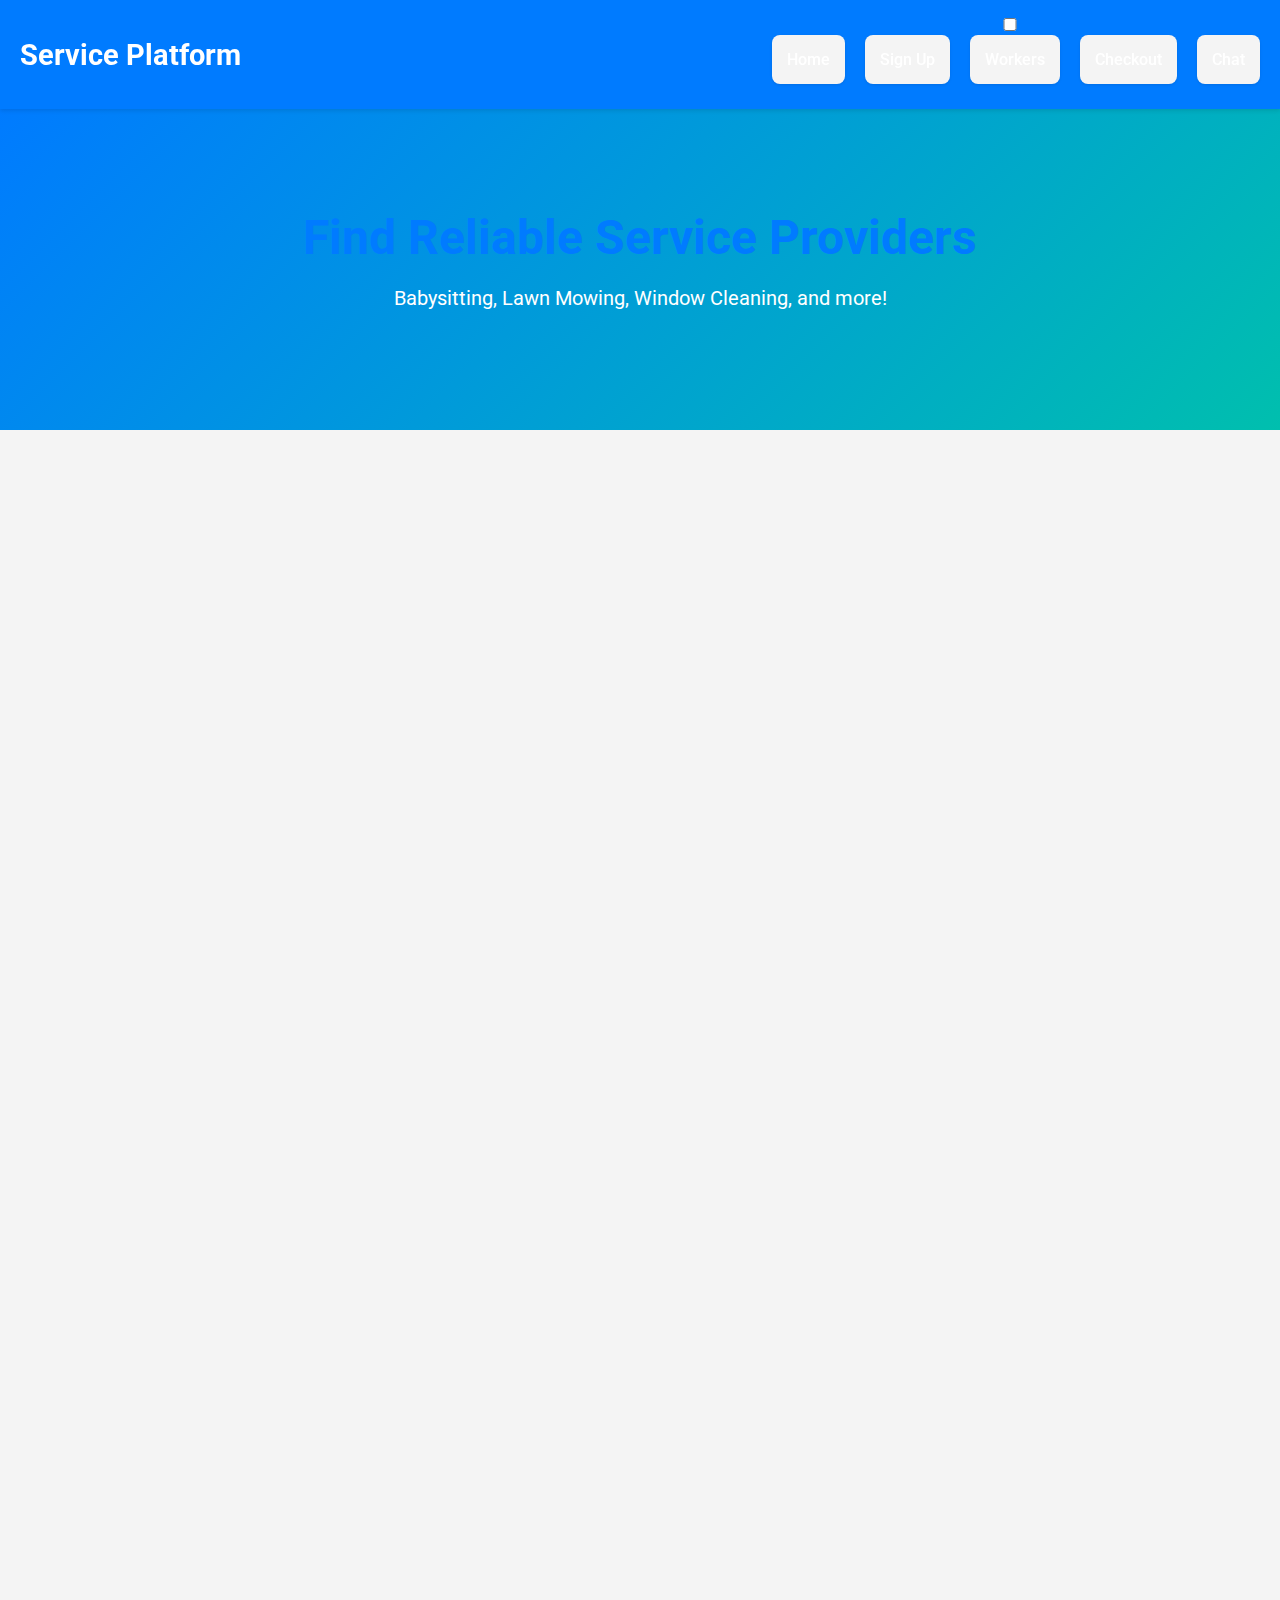
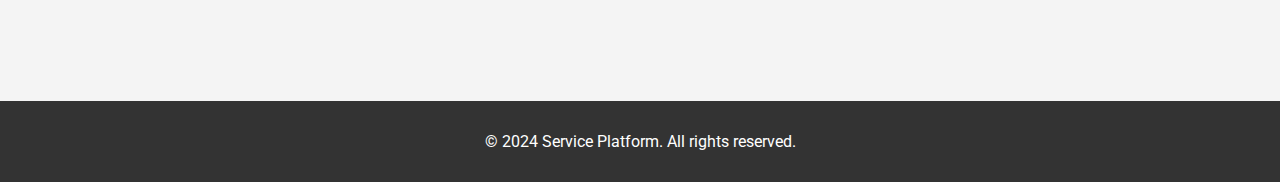
==== index.html @ 8cfec7fb "Update index.html" ====
<!DOCTYPE html>
<html lang="da">
<head>
    <meta charset="UTF-8">
    <meta name="viewport" content="width=device-width, initial-scale=1.0">
    <title>Service Platform</title>
    <link rel="stylesheet" href="styles.css">
    <link href="https://fonts.googleapis.com/css2?family=Roboto:wght@400;500;700&display=swap" rel="stylesheet">
</head>
<body>
    <header>
        <h1 class="logo">Service Platform</h1>
        <nav class="menu">
            <input type="checkbox" id="menu-toggle">
            <label for="menu-toggle" class="menu-icon">&#9776;</label>
            <ul class="menu-items">
                <li><a href="#home">Home</a></li>
                <li><a href="#signup">Sign Up</a></li>
                <li><a href="#workers">Workers</a></li>
                <li><a href="#checkout">Checkout</a></li>
                <li><a href="#chat">Chat</a></li>
            </ul>
        </nav>
    </header>

    <section id="home" class="home-section">
        <div class="hero-text">
            <h2 class="animated-heading">Find Reliable Service Providers</h2>
            <p class="animated-description">Babysitting, Lawn Mowing, Window Cleaning, and more!</p>
        </div>
    </section>

    <section id="signup" class="fade-in">
        <div class="container">
            <h2>Sign Up</h2>
            <form id="signupForm">
                <div class="form-group">
                    <label for="userType">I am a:</label>
                    <select id="userType" required>
                        <option value="consumer">Consumer</option>
                        <option value="worker">Worker</option>
                    </select>
                </div>

                <div class="form-group">
                    <label for="name">Name:</label>
                    <input type="text" id="name" required>
                </div>

                <div class="form-group">
                    <label for="email">Email:</label>
                    <input type="email" id="email" required>
                </div>

                <div class="form-group" id="workerDetails" style="display: none;">
                    <label for="rate">Hourly Rate (DKK):</label>
                    <input type="number" id="rate">
                </div>

                <button type="submit">Sign Up</button>
            </form>
        </div>
    </section>

    <section id="workers" class="fade-in">
        <div class="container">
            <h2>Available Workers</h2>
            <ul id="workerList"></ul>
        </div>
    </section>

    <section id="checkout" class="fade-in">
        <div class="container">
            <h2>Checkout</h2>
            <form id="checkoutForm">
                <div class="form-group">
                    <label for="workerSelect">Select Worker:</label>
                    <select id="workerSelect" required>
                        <option value="">-- Select a Worker --</option>
                    </select>
                </div>

                <div class="form-group">
                    <label for="hours">Number of Hours:</label>
                    <input type="number" id="hours" required>
                </div>

                <button type="submit">Proceed to Payment</button>
            </form>
        </div>
    </section>

    <section id="chat" class="fade-in">
        <div class="container">
            <h2>Chat with a Worker</h2>
            <div id="chatBox">
                <div id="chatMessages"></div>
                <textarea id="chatInput" placeholder="Type your message..."></textarea>
                <button id="sendMessage">Send</button>
            </div>
        </div>
    </section>

    <footer>
        <p>&copy; 2024 Service Platform. All rights reserved.</p>
    </footer>

    <script src="script.js"></script>
</body>
</html>
---- styles.css ----
body {
    font-family: 'Roboto', sans-serif;
    margin: 0;
    padding: 0;
    background-color: #f4f4f4;
    color: #333;
    overflow-x: hidden;
}

header {
    display: flex;
    justify-content: space-between;
    align-items: center;
    background-color: #007BFF;
    padding: 15px 20px;
    box-shadow: 0 2px 4px rgba(0, 0, 0, 0.1);
    position: sticky;
    top: 0;
    z-index: 1000;
}

.logo {
    margin: 0;
    color: white;
    font-size: 1.8rem;
    font-weight: 700;
}

.menu {
    position: relative;
}

.menu-icon {
    display: none;
    font-size: 1.5rem;
    color: white;
    cursor: pointer;
}

.menu-items {
    list-style-type: none;
    margin: 0;
    padding: 0;
    display: flex;
}

.menu-items li {
    margin-left: 20px;
}

.menu-items a {
    color: white;
    text-decoration: none;
    font-weight: 500;
    transition: color 0.3s ease;
}

.menu-items a:hover {
    color: #e2e2e2;
}

.hero-text {
    text-align: center;
    padding: 100px 20px;
    background: linear-gradient(135deg, #007BFF 0%, #00BFAE 100%);
    color: white;
}

.animated-heading {
    font-size: 3rem;
    margin: 0;
    animation: fadeInUp 2s ease-out;
}

.animated-description {
    font-size: 1.25rem;
    animation: fadeInUp 2.5s ease-out;
}

.container {
    max-width: 800px;
    margin: 20px auto;
    padding: 20px;
    background-color: white;
    border-radius: 12px;
    box-shadow: 0 2px 10px rgba(0, 0, 0, 0.1);
    opacity: 0;
    animation: fade-in 1s forwards;
}

h2 {
    color: #007BFF;
}

.form-group {
    margin-bottom: 15px;
}

label {
    font-weight: 500;
    margin-bottom: 5px;
    display: inline-block;
}

input, select, button {
    width: 100%;
    padding: 10px;
    font-size: 16px;
    border: 1px solid #ccc;
    border-radius: 8px;
    outline: none;
}

input:focus, select:focus {
    border-color: #007BFF;
}

button {
    background-color: #007BFF;
    color: white;
    cursor: pointer;
    font-weight: 500;
    transition: background-color 0.3s ease;
}

button:hover {
    background-color: #0056b3;
}

ul {
    list-style-type: none;
    padding: 0;
}

li {
    background-color: #f4f4f4;
    padding: 15px;
    margin-bottom: 10px;
    border-radius: 8px;
    box-shadow: 0 1px 3px rgba(0, 0, 0, 0.1);
}

footer {
    background-color: #333;
    color: white;
    text-align: center;
    padding: 15px 0;
}

@keyframes fade-in {
    from {
        opacity: 0;
        transform: translateY(20px);
    }
    to {
        opacity: 1;
        transform: translateY(0);
    }
}

@keyframes fadeInUp {
    from {
        opacity: 0;
        transform: translateY(30px);
    }
    to {
        opacity: 1;
        transform: translateY(0);
    }
}

/* Responsivt design */
@media (max-width: 768px) {
    .menu-items {
        flex-direction: column;
        background-color: #007BFF;
        position: absolute;
        top: 60px;
        right: 0;
        width: 200px;
        display: none;
        box-shadow: 0 2px 4px rgba(0, 0, 0, 0.1);
    }

    .menu-items li {
        margin: 10px 0;
    }

    #menu-toggle:checked + .menu-icon + .menu-items {
        display: flex;
    }

    .menu-icon {
        display: block;
    }
}
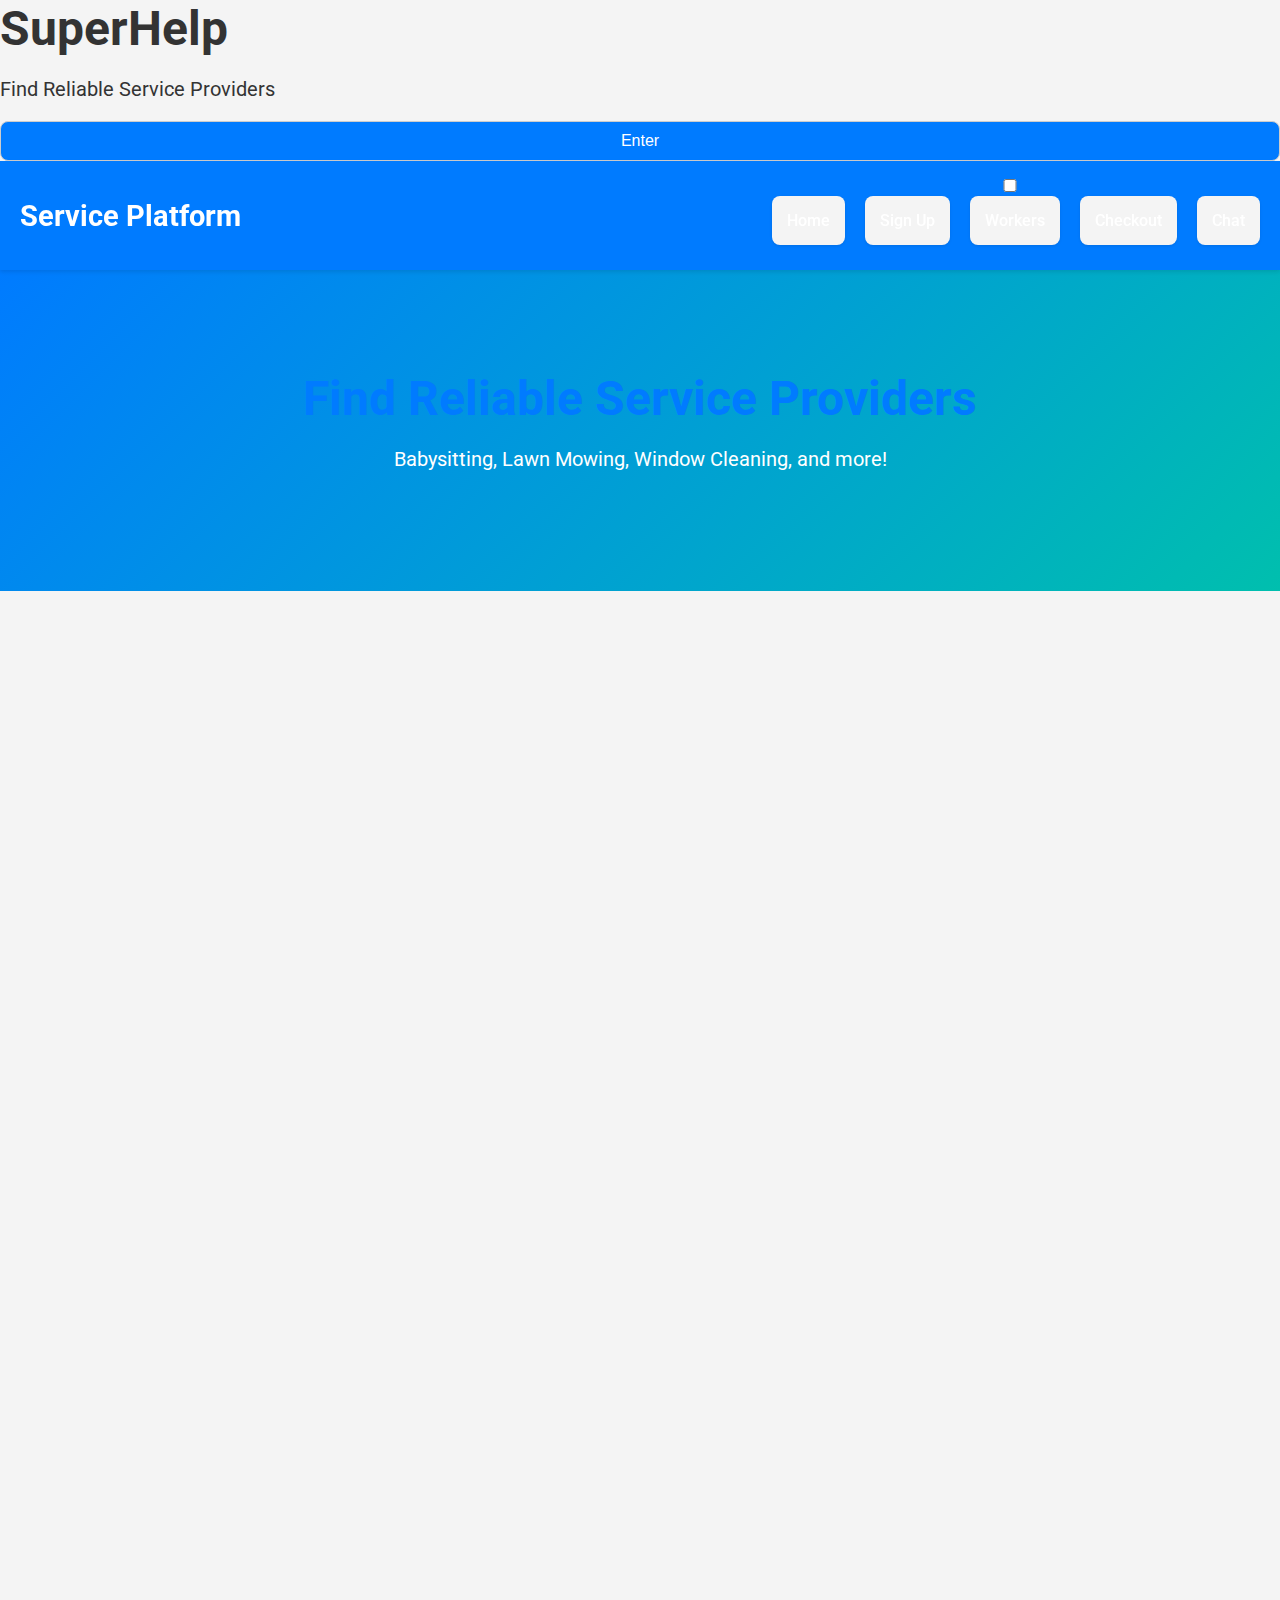
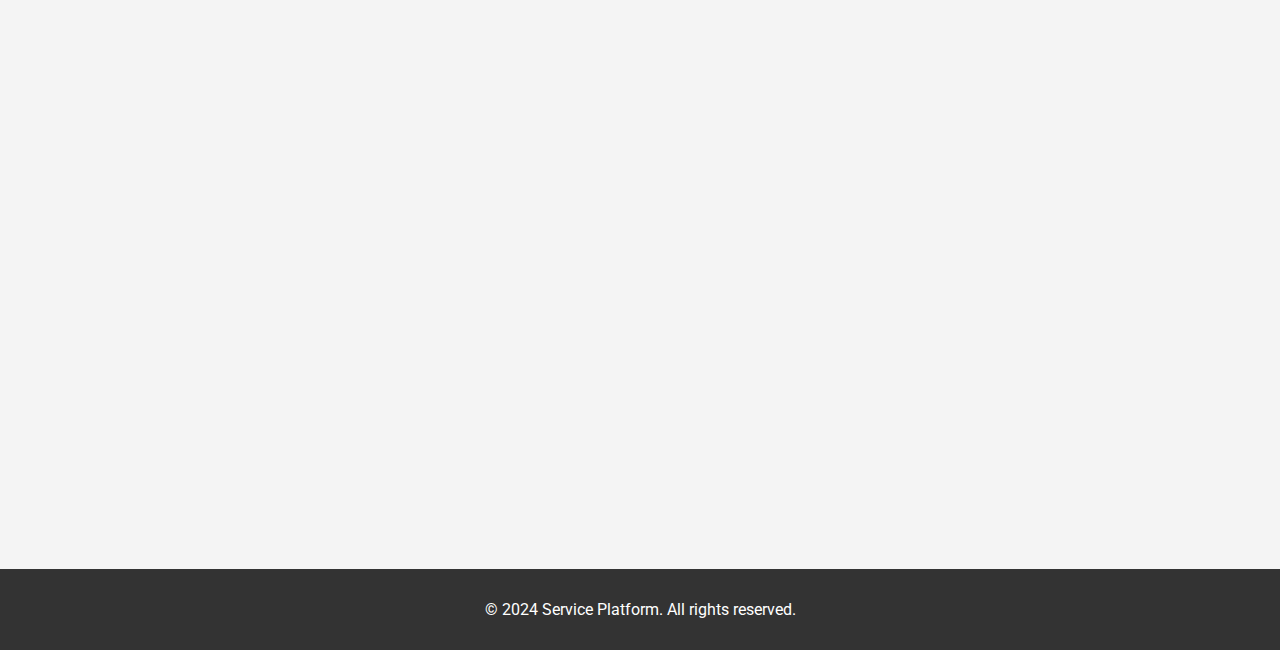
==== commit 2063b4af: "Update index.html" ====
--- a/index.html
+++ b/index.html
@@ -8,7 +8,15 @@
     <link href="https://fonts.googleapis.com/css2?family=Roboto:wght@400;500;700&display=swap" rel="stylesheet">
 </head>
 <body>
-    <header>
+    <div id="splash">
+        <div class="splash-text">
+            <h1 class="animated-heading">SuperHelp</h1>
+            <p class="animated-description">Find Reliable Service Providers</p>
+            <button id="enterSite" class="btn-primary">Enter</button>
+        </div>
+    </div>
+
+    <header id="mainHeader">
         <h1 class="logo">Service Platform</h1>
         <nav class="menu">
             <input type="checkbox" id="menu-toggle">
@@ -57,7 +65,7 @@
                     <input type="number" id="rate">
                 </div>
 
-                <button type="submit">Sign Up</button>
+                <button type="submit" class="btn-primary">Sign Up</button>
             </form>
         </div>
     </section>
@@ -85,7 +93,7 @@
                     <input type="number" id="hours" required>
                 </div>
 
-                <button type="submit">Proceed to Payment</button>
+                <button type="submit" class="btn-primary">Proceed to Payment</button>
             </form>
         </div>
     </section>
@@ -96,7 +104,7 @@
             <div id="chatBox">
                 <div id="chatMessages"></div>
                 <textarea id="chatInput" placeholder="Type your message..."></textarea>
-                <button id="sendMessage">Send</button>
+                <button id="sendMessage" class="btn-secondary">Send</button>
             </div>
         </div>
     </section>
--- a/styles.css
+++ b/styles.css
@@ -194,3 +194,65 @@
         display: block;
     }
 }
+/* Udvidelse af tidligere CSS */
+#checkoutForm, #chatBox {
+    margin-bottom: 20px;
+}
+
+#checkoutForm {
+    display: flex;
+    flex-direction: column;
+}
+
+#workerSelect, #hours, #checkoutForm button {
+    margin-bottom: 15px;
+}
+
+#chatBox {
+    display: flex;
+    flex-direction: column;
+    height: 300px;
+    border: 1px solid #ccc;
+    border-radius: 8px;
+    overflow: hidden;
+    background-color: #fff;
+}
+
+#chatMessages {
+    flex: 1;
+    padding: 10px;
+    overflow-y: auto;
+    border-bottom: 1px solid #ccc;
+}
+
+#chatInput {
+    padding: 10px;
+    border: none;
+    border-top: 1px solid #ccc;
+    border-radius: 0;
+    width: 100%;
+    box-sizing: border-box;
+    resize: none;
+}
+
+#sendMessage {
+    padding: 10px;
+    background-color: #007BFF;
+    color: white;
+    border: none;
+    cursor: pointer;
+    font-weight: 500;
+    transition: background-color 0.3s ease;
+}
+
+#sendMessage:hover {
+    background-color: #0056b3;
+}
+
+/* Tilføjelse af responsiv styling */
+@media (max-width: 768px) {
+    #chatBox {
+        height: auto;
+    }
+}
+
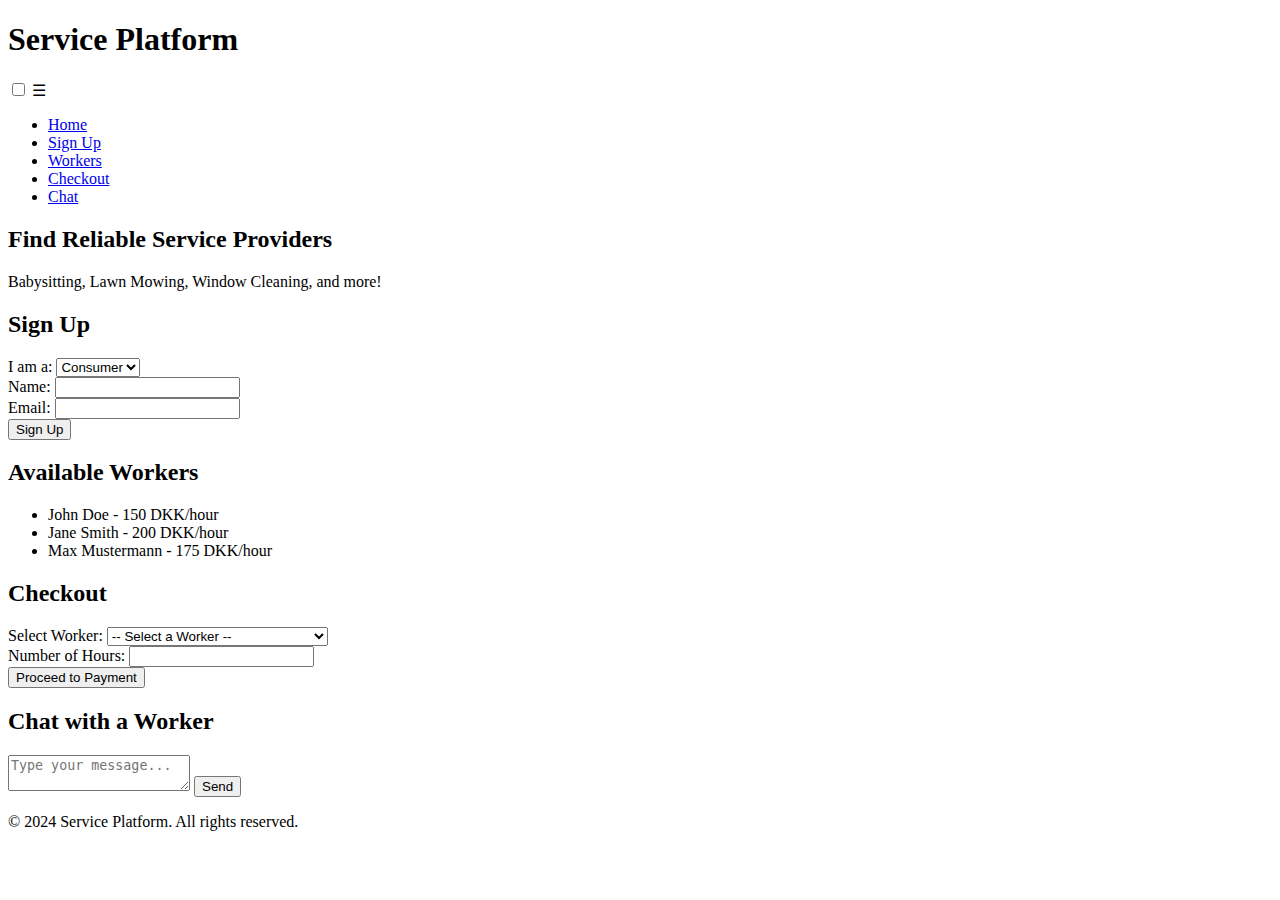
==== commit 695c2611: "Update index.html" ====
--- a/index.html
+++ b/index.html
@@ -8,12 +8,6 @@
     <link href="https://fonts.googleapis.com/css2?family=Roboto:wght@400;500;700&display=swap" rel="stylesheet">
 </head>
 <body>
-    <div id="splash">
-        <div class="splash-text">
-            <h1 class="animated-heading">SuperHelp</h1>
-            <p class="animated-description">Find Reliable Service Providers</p>
-            <button id="enterSite" class="btn-primary">Enter</button>
-        </div>
     </div>
 
     <header id="mainHeader">
--- a/styles.css
+++ b/styles.css
@@ -1,258 +1,97 @@
-body {
-    font-family: 'Roboto', sans-serif;
-    margin: 0;
-    padding: 0;
-    background-color: #f4f4f4;
-    color: #333;
-    overflow-x: hidden;
+document.getElementById('enterSite').addEventListener('click', function() {
+    document.getElementById('splash').style.animation = 'fadeOut 2s ease-out forwards';
+    setTimeout(() => {
+        document.getElementById('splash').style.display = 'none';
+        document.getElementById('mainHeader').style.display = 'flex';
+    }, 2000); // match animation duration
+});
+
+document.getElementById('userType').addEventListener('change', function() {
+    const workerDetails = document.getElementById('workerDetails');
+    if (this.value === 'worker') {
+        workerDetails.style.display = 'block';
+    } else {
+        workerDetails.style.display = 'none';
+    }
+});
+
+document.getElementById('signupForm').addEventListener('submit', function(event) {
+    event.preventDefault();
+
+    const userType = document.getElementById('userType').value;
+    const name = document.getElementById('name').value;
+    const email = document.getElementById('email').value;
+    const rate = document.getElementById('rate').value;
+
+    if (userType === 'worker') {
+        const worker = {
+            name: name,
+            email: email,
+            rate: rate
+        };
+        addWorkerToList(worker);
+        updateWorkerSelect(worker);
+    }
+
+    alert('Sign up successful!');
+    this.reset();
+});
+
+function addWorkerToList(worker) {
+    const workerList = document.getElementById('workerList');
+    const listItem = document.createElement('li');
+    listItem.textContent = `${worker.name} - ${worker.rate} DKK/hour`;
+    workerList.appendChild(listItem);
 }
 
-header {
-    display: flex;
-    justify-content: space-between;
-    align-items: center;
-    background-color: #007BFF;
-    padding: 15px 20px;
-    box-shadow: 0 2px 4px rgba(0, 0, 0, 0.1);
-    position: sticky;
-    top: 0;
-    z-index: 1000;
+function updateWorkerSelect(worker) {
+    const workerSelect = document.getElementById('workerSelect');
+    const option = document.createElement('option');
+    option.value = worker.email;
+    option.textContent = `${worker.name} - ${worker.rate} DKK/hour`;
+    workerSelect.appendChild(option);
 }
 
-.logo {
-    margin: 0;
-    color: white;
-    font-size: 1.8rem;
-    font-weight: 700;
+// Pre-defined workers stored directly in the script
+const predefinedWorkers = [
+    { name: "John Doe", email: "john@example.com", rate: "150" },
+    { name: "Jane Smith", email: "jane@example.com", rate: "200" },
+    { name: "Max Mustermann", email: "max@example.com", rate: "175" }
+];
+
+function loadPredefinedWorkers() {
+    predefinedWorkers.forEach(worker => {
+        addWorkerToList(worker);
+        updateWorkerSelect(worker);
+    });
 }
 
-.menu {
-    position: relative;
-}
+window.onload = loadPredefinedWorkers;
 
-.menu-icon {
-    display: none;
-    font-size: 1.5rem;
-    color: white;
-    cursor: pointer;
-}
+document.getElementById('checkoutForm').addEventListener('submit', function(event) {
+    event.preventDefault();
 
-.menu-items {
-    list-style-type: none;
-    margin: 0;
-    padding: 0;
-    display: flex;
-}
+    const workerEmail = document.getElementById('workerSelect').value;
+    const hours = document.getElementById('hours').value;
 
-.menu-items li {
-    margin-left: 20px;
-}
+    if (workerEmail && hours) {
+        alert(`Proceeding to payment for ${hours} hours with worker ${workerEmail}.`);
+        // Implement real payment process with MobilePay here
+    } else {
+        alert('Please select a worker and enter number of hours.');
+    }
+});
 
-.menu-items a {
-    color: white;
-    text-decoration: none;
-    font-weight: 500;
-    transition: color 0.3s ease;
-}
+document.getElementById('sendMessage').addEventListener('click', function() {
+    const chatInput = document.getElementById('chatInput');
+    const chatMessages = document.getElementById('chatMessages');
+    const message = chatInput.value.trim();
 
-.menu-items a:hover {
-    color: #e2e2e2;
-}
-
-.hero-text {
-    text-align: center;
-    padding: 100px 20px;
-    background: linear-gradient(135deg, #007BFF 0%, #00BFAE 100%);
-    color: white;
-}
-
-.animated-heading {
-    font-size: 3rem;
-    margin: 0;
-    animation: fadeInUp 2s ease-out;
-}
-
-.animated-description {
-    font-size: 1.25rem;
-    animation: fadeInUp 2.5s ease-out;
-}
-
-.container {
-    max-width: 800px;
-    margin: 20px auto;
-    padding: 20px;
-    background-color: white;
-    border-radius: 12px;
-    box-shadow: 0 2px 10px rgba(0, 0, 0, 0.1);
-    opacity: 0;
-    animation: fade-in 1s forwards;
-}
-
-h2 {
-    color: #007BFF;
-}
-
-.form-group {
-    margin-bottom: 15px;
-}
-
-label {
-    font-weight: 500;
-    margin-bottom: 5px;
-    display: inline-block;
-}
-
-input, select, button {
-    width: 100%;
-    padding: 10px;
-    font-size: 16px;
-    border: 1px solid #ccc;
-    border-radius: 8px;
-    outline: none;
-}
-
-input:focus, select:focus {
-    border-color: #007BFF;
-}
-
-button {
-    background-color: #007BFF;
-    color: white;
-    cursor: pointer;
-    font-weight: 500;
-    transition: background-color 0.3s ease;
-}
-
-button:hover {
-    background-color: #0056b3;
-}
-
-ul {
-    list-style-type: none;
-    padding: 0;
-}
-
-li {
-    background-color: #f4f4f4;
-    padding: 15px;
-    margin-bottom: 10px;
-    border-radius: 8px;
-    box-shadow: 0 1px 3px rgba(0, 0, 0, 0.1);
-}
-
-footer {
-    background-color: #333;
-    color: white;
-    text-align: center;
-    padding: 15px 0;
-}
-
-@keyframes fade-in {
-    from {
-        opacity: 0;
-        transform: translateY(20px);
+    if (message) {
+        const messageElement = document.createElement('div');
+        messageElement.textContent = `You: ${message}`;
+        chatMessages.appendChild(messageElement);
+        chatInput.value = '';
+        chatMessages.scrollTop = chatMessages.scrollHeight; // Scroll to the bottom
     }
-    to {
-        opacity: 1;
-        transform: translateY(0);
-    }
-}
-
-@keyframes fadeInUp {
-    from {
-        opacity: 0;
-        transform: translateY(30px);
-    }
-    to {
-        opacity: 1;
-        transform: translateY(0);
-    }
-}
-
-/* Responsivt design */
-@media (max-width: 768px) {
-    .menu-items {
-        flex-direction: column;
-        background-color: #007BFF;
-        position: absolute;
-        top: 60px;
-        right: 0;
-        width: 200px;
-        display: none;
-        box-shadow: 0 2px 4px rgba(0, 0, 0, 0.1);
-    }
-
-    .menu-items li {
-        margin: 10px 0;
-    }
-
-    #menu-toggle:checked + .menu-icon + .menu-items {
-        display: flex;
-    }
-
-    .menu-icon {
-        display: block;
-    }
-}
-/* Udvidelse af tidligere CSS */
-#checkoutForm, #chatBox {
-    margin-bottom: 20px;
-}
-
-#checkoutForm {
-    display: flex;
-    flex-direction: column;
-}
-
-#workerSelect, #hours, #checkoutForm button {
-    margin-bottom: 15px;
-}
-
-#chatBox {
-    display: flex;
-    flex-direction: column;
-    height: 300px;
-    border: 1px solid #ccc;
-    border-radius: 8px;
-    overflow: hidden;
-    background-color: #fff;
-}
-
-#chatMessages {
-    flex: 1;
-    padding: 10px;
-    overflow-y: auto;
-    border-bottom: 1px solid #ccc;
-}
-
-#chatInput {
-    padding: 10px;
-    border: none;
-    border-top: 1px solid #ccc;
-    border-radius: 0;
-    width: 100%;
-    box-sizing: border-box;
-    resize: none;
-}
-
-#sendMessage {
-    padding: 10px;
-    background-color: #007BFF;
-    color: white;
-    border: none;
-    cursor: pointer;
-    font-weight: 500;
-    transition: background-color 0.3s ease;
-}
-
-#sendMessage:hover {
-    background-color: #0056b3;
-}
-
-/* Tilføjelse af responsiv styling */
-@media (max-width: 768px) {
-    #chatBox {
-        height: auto;
-    }
-}
-
+});
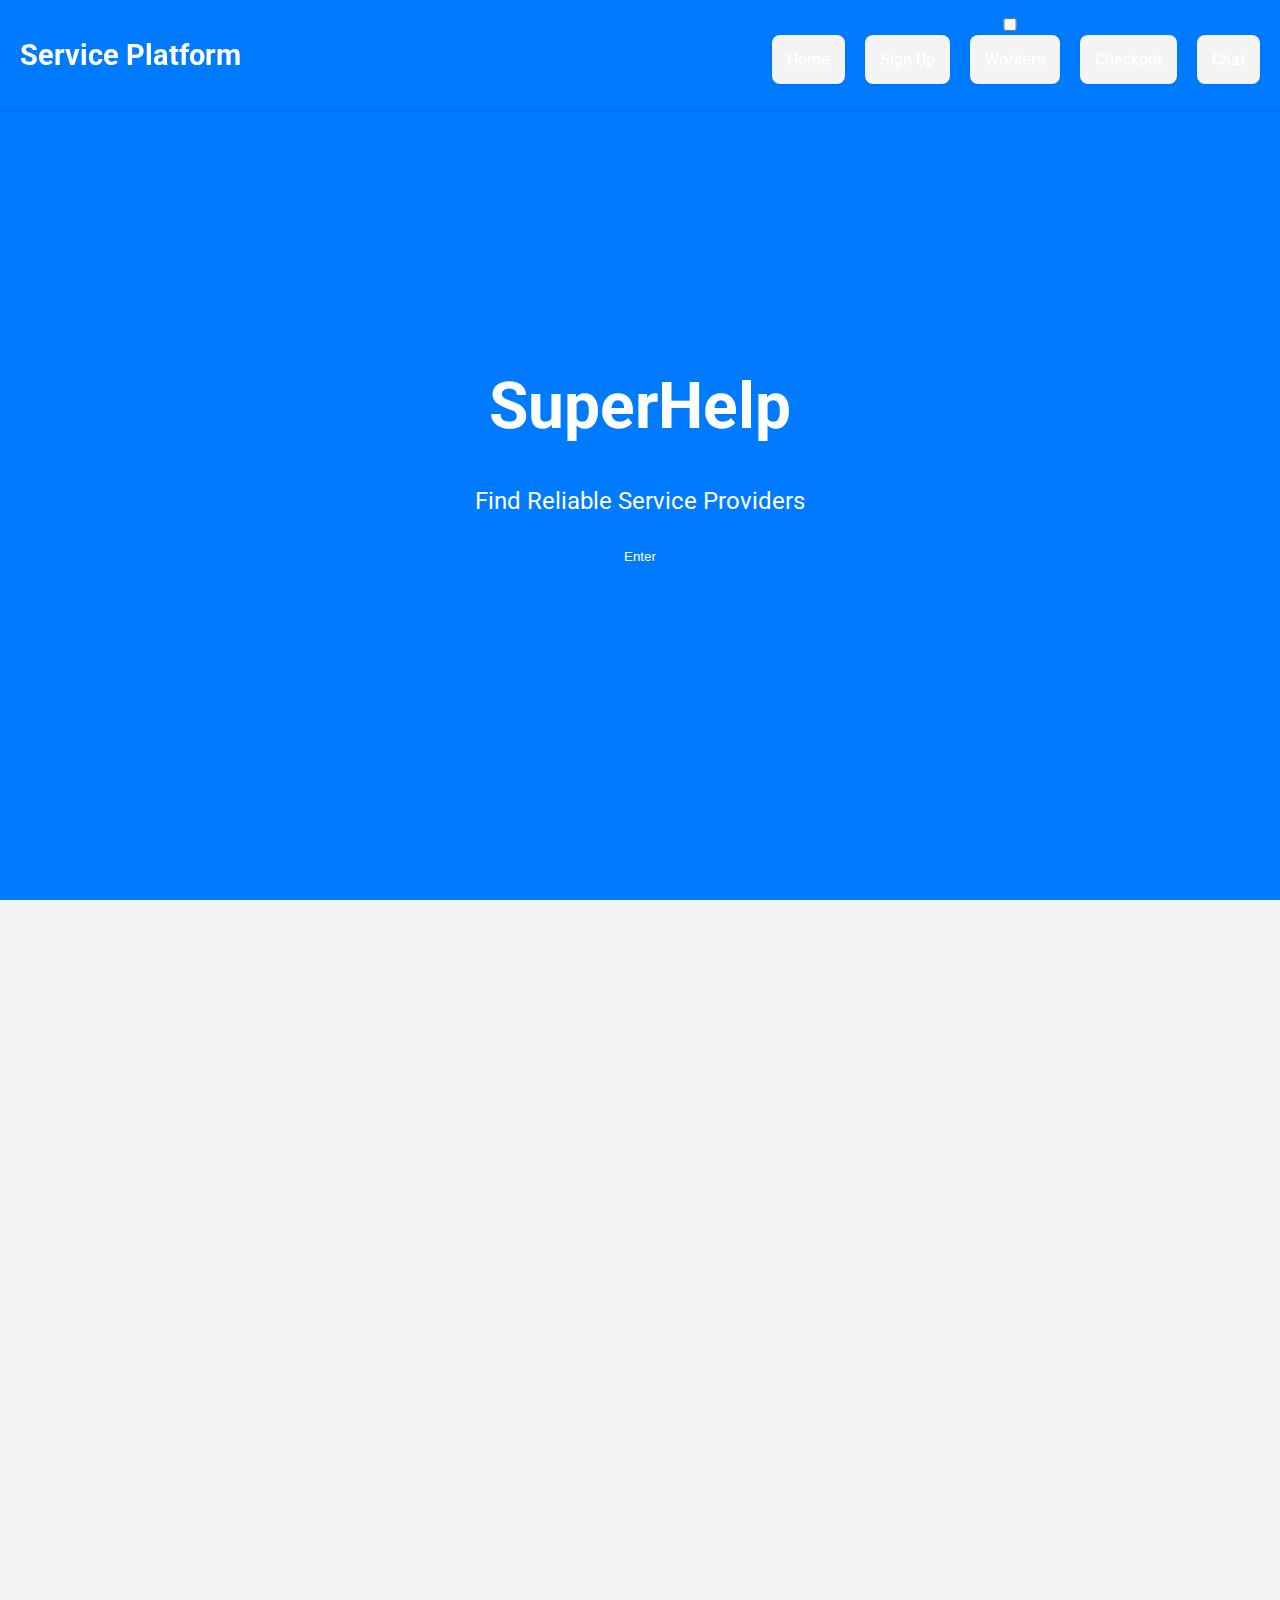
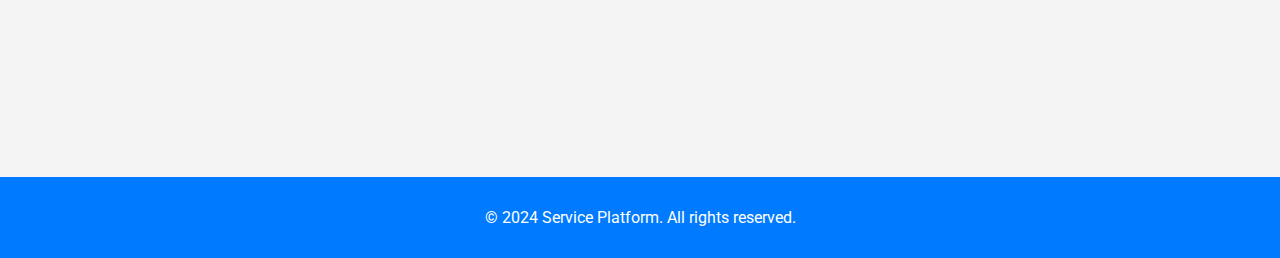
==== commit 8c146bae: "Update index.html" ====
--- a/index.html
+++ b/index.html
@@ -8,6 +8,12 @@
     <link href="https://fonts.googleapis.com/css2?family=Roboto:wght@400;500;700&display=swap" rel="stylesheet">
 </head>
 <body>
+    <div id="splash">
+        <div class="splash-text">
+            <h1 class="animated-heading">SuperHelp</h1>
+            <p class="animated-description">Find Reliable Service Providers</p>
+            <button id="enterSite" class="btn-primary">Enter</button>
+        </div>
     </div>
 
     <header id="mainHeader">
--- a/styles.css
+++ b/styles.css
@@ -1,97 +1,262 @@
-document.getElementById('enterSite').addEventListener('click', function() {
-    document.getElementById('splash').style.animation = 'fadeOut 2s ease-out forwards';
-    setTimeout(() => {
-        document.getElementById('splash').style.display = 'none';
-        document.getElementById('mainHeader').style.display = 'flex';
-    }, 2000); // match animation duration
-});
-
-document.getElementById('userType').addEventListener('change', function() {
-    const workerDetails = document.getElementById('workerDetails');
-    if (this.value === 'worker') {
-        workerDetails.style.display = 'block';
-    } else {
-        workerDetails.style.display = 'none';
-    }
-});
-
-document.getElementById('signupForm').addEventListener('submit', function(event) {
-    event.preventDefault();
-
-    const userType = document.getElementById('userType').value;
-    const name = document.getElementById('name').value;
-    const email = document.getElementById('email').value;
-    const rate = document.getElementById('rate').value;
-
-    if (userType === 'worker') {
-        const worker = {
-            name: name,
-            email: email,
-            rate: rate
-        };
-        addWorkerToList(worker);
-        updateWorkerSelect(worker);
-    }
-
-    alert('Sign up successful!');
-    this.reset();
-});
-
-function addWorkerToList(worker) {
-    const workerList = document.getElementById('workerList');
-    const listItem = document.createElement('li');
-    listItem.textContent = `${worker.name} - ${worker.rate} DKK/hour`;
-    workerList.appendChild(listItem);
-}
-
-function updateWorkerSelect(worker) {
-    const workerSelect = document.getElementById('workerSelect');
-    const option = document.createElement('option');
-    option.value = worker.email;
-    option.textContent = `${worker.name} - ${worker.rate} DKK/hour`;
-    workerSelect.appendChild(option);
-}
-
-// Pre-defined workers stored directly in the script
-const predefinedWorkers = [
-    { name: "John Doe", email: "john@example.com", rate: "150" },
-    { name: "Jane Smith", email: "jane@example.com", rate: "200" },
-    { name: "Max Mustermann", email: "max@example.com", rate: "175" }
-];
-
-function loadPredefinedWorkers() {
-    predefinedWorkers.forEach(worker => {
-        addWorkerToList(worker);
-        updateWorkerSelect(worker);
-    });
-}
-
-window.onload = loadPredefinedWorkers;
-
-document.getElementById('checkoutForm').addEventListener('submit', function(event) {
-    event.preventDefault();
-
-    const workerEmail = document.getElementById('workerSelect').value;
-    const hours = document.getElementById('hours').value;
-
-    if (workerEmail && hours) {
-        alert(`Proceeding to payment for ${hours} hours with worker ${workerEmail}.`);
-        // Implement real payment process with MobilePay here
-    } else {
-        alert('Please select a worker and enter number of hours.');
-    }
-});
-
-document.getElementById('sendMessage').addEventListener('click', function() {
-    const chatInput = document.getElementById('chatInput');
-    const chatMessages = document.getElementById('chatMessages');
-    const message = chatInput.value.trim();
-
-    if (message) {
-        const messageElement = document.createElement('div');
-        messageElement.textContent = `You: ${message}`;
-        chatMessages.appendChild(messageElement);
-        chatInput.value = '';
-        chatMessages.scrollTop = chatMessages.scrollHeight; // Scroll to the bottom
-    }
-});
+/* Generelle stilarter */
+body {
+    font-family: 'Roboto', sans-serif;
+    margin: 0;
+    padding: 0;
+    background-color: #f4f4f4;
+    color: #333;
+    overflow-x: hidden;
+}
+
+#splash {
+    position: fixed;
+    top: 0;
+    left: 0;
+    width: 100%;
+    height: 100%;
+    background: #007BFF;
+    display: flex;
+    justify-content: center;
+    align-items: center;
+    z-index: 1000;
+    overflow: hidden;
+    animation: fadeOut 2s ease-out forwards;
+}
+
+.splash-text {
+    text-align: center;
+    color: white;
+}
+
+.animated-heading {
+    font-size: 4rem;
+    font-weight: 700;
+    animation: textAnimation 3s ease-out;
+}
+
+.animated-description {
+    font-size: 1.5rem;
+    animation: fadeIn 2s ease-out;
+}
+
+.btn-primary {
+    background-color: #fff;
+    color: #007BFF;
+    padding: 15px 25px;
+    border: none;
+    border-radius: 8px;
+    font-weight: 500;
+    cursor: pointer;
+    transition: background-color 0.3s ease, transform 0.2s ease;
+}
+
+.btn-primary:hover {
+    background-color: #e2e2e2;
+    transform: scale(1.05);
+}
+
+#mainHeader {
+    display: flex;
+    justify-content: space-between;
+    align-items: center;
+    background-color: #007BFF;
+    padding: 15px 20px;
+    box-shadow: 0 2px 4px rgba(0, 0, 0, 0.1);
+    position: sticky;
+    top: 0;
+    z-index: 1000;
+}
+
+.logo {
+    margin: 0;
+    color: white;
+    font-size: 1.8rem;
+    font-weight: 700;
+}
+
+.menu {
+    position: relative;
+}
+
+.menu-icon {
+    display: none;
+    font-size: 1.5rem;
+    color: white;
+    cursor: pointer;
+}
+
+.menu-items {
+    list-style-type: none;
+    margin: 0;
+    padding: 0;
+    display: flex;
+}
+
+.menu-items li {
+    margin-left: 20px;
+}
+
+.menu-items a {
+    color: white;
+    text-decoration: none;
+    font-weight: 500;
+    transition: color 0.3s ease;
+}
+
+.menu-items a:hover {
+    color: #e2e2e2;
+}
+
+.container {
+    max-width: 800px;
+    margin: 20px auto;
+    padding: 20px;
+    background-color: white;
+    border-radius: 12px;
+    box-shadow: 0 2px 10px rgba(0, 0, 0, 0.1);
+    opacity: 0;
+    animation: fade-in 1s forwards;
+}
+
+h2 {
+    color: #007BFF;
+    margin-bottom: 20px;
+}
+
+.form-group {
+    margin-bottom: 15px;
+}
+
+label {
+    font-weight: 500;
+    margin-bottom: 5px;
+    display: inline-block;
+}
+
+input, select, textarea {
+    width: 100%;
+    padding: 10px;
+    font-size: 16px;
+    border: 1px solid #ccc;
+    border-radius: 8px;
+    outline: none;
+}
+
+input:focus, select:focus, textarea:focus {
+    border-color: #007BFF;
+}
+
+.btn-primary {
+    background-color: #007BFF;
+    color: white;
+    padding: 10px;
+    border: none;
+    border-radius: 8px;
+    font-weight: 500;
+    cursor: pointer;
+    transition: background-color 0.3s ease, transform 0.2s ease;
+}
+
+.btn-primary:hover {
+    background-color: #0056b3;
+    transform: scale(1.05);
+}
+
+.btn-secondary {
+    background-color: #28a745;
+    color: white;
+    padding: 10px;
+    border: none;
+    border-radius: 8px;
+    font-weight: 500;
+    cursor: pointer;
+    transition: background-color 0.3s ease, transform 0.2s ease;
+}
+
+.btn-secondary:hover {
+    background-color: #218838;
+    transform: scale(1.05);
+}
+
+ul {
+    list-style-type: none;
+    padding: 0;
+}
+
+li {
+    background-color: #f4f4f4;
+    padding: 15px;
+    margin-bottom: 10px;
+    border-radius: 8px;
+    box-shadow: 0 1px 3px rgba(0, 0, 0, 0.1);
+}
+
+#chatBox {
+    display: flex;
+    flex-direction: column;
+    height: 300px;
+    border: 1px solid #ccc;
+    border-radius: 8px;
+    overflow: hidden;
+    background-color: #fff;
+}
+
+#chatMessages {
+    flex: 1;
+    padding: 10px;
+    overflow-y: auto;
+    border-bottom: 1px solid #ccc;
+}
+
+#chatInput {
+    padding: 10px;
+    border: none;
+    border-top: 1px solid #ccc;
+    border-radius: 0;
+    width: 100%;
+    box-sizing: border-box;
+    resize: none;
+}
+
+footer {
+    text-align: center;
+    padding: 15px;
+    background-color: #007BFF;
+    color: white;
+}
+
+/* Animationer */
+@keyframes textAnimation {
+    0% { transform: scale(0); opacity: 0; }
+    50% { transform: scale(1.2); opacity: 0.7; }
+    100% { transform: scale(1); opacity: 1; }
+}
+
+@keyframes fadeIn {
+    from {
+        opacity: 0;
+    }
+    to {
+        opacity: 1;
+    }
+}
+
+@keyframes fadeOut {
+    0% { opacity: 1; }
+    100% { opacity: 0; }
+}
+
+@media (max-width: 768px) {
+    .menu-items {
+        display: none;
+        flex-direction: column;
+    }
+
+    .menu-icon {
+        display: block;
+    }
+
+    #menu-toggle:checked + .menu-icon + .menu-items {
+        display: flex;
+    }
+}
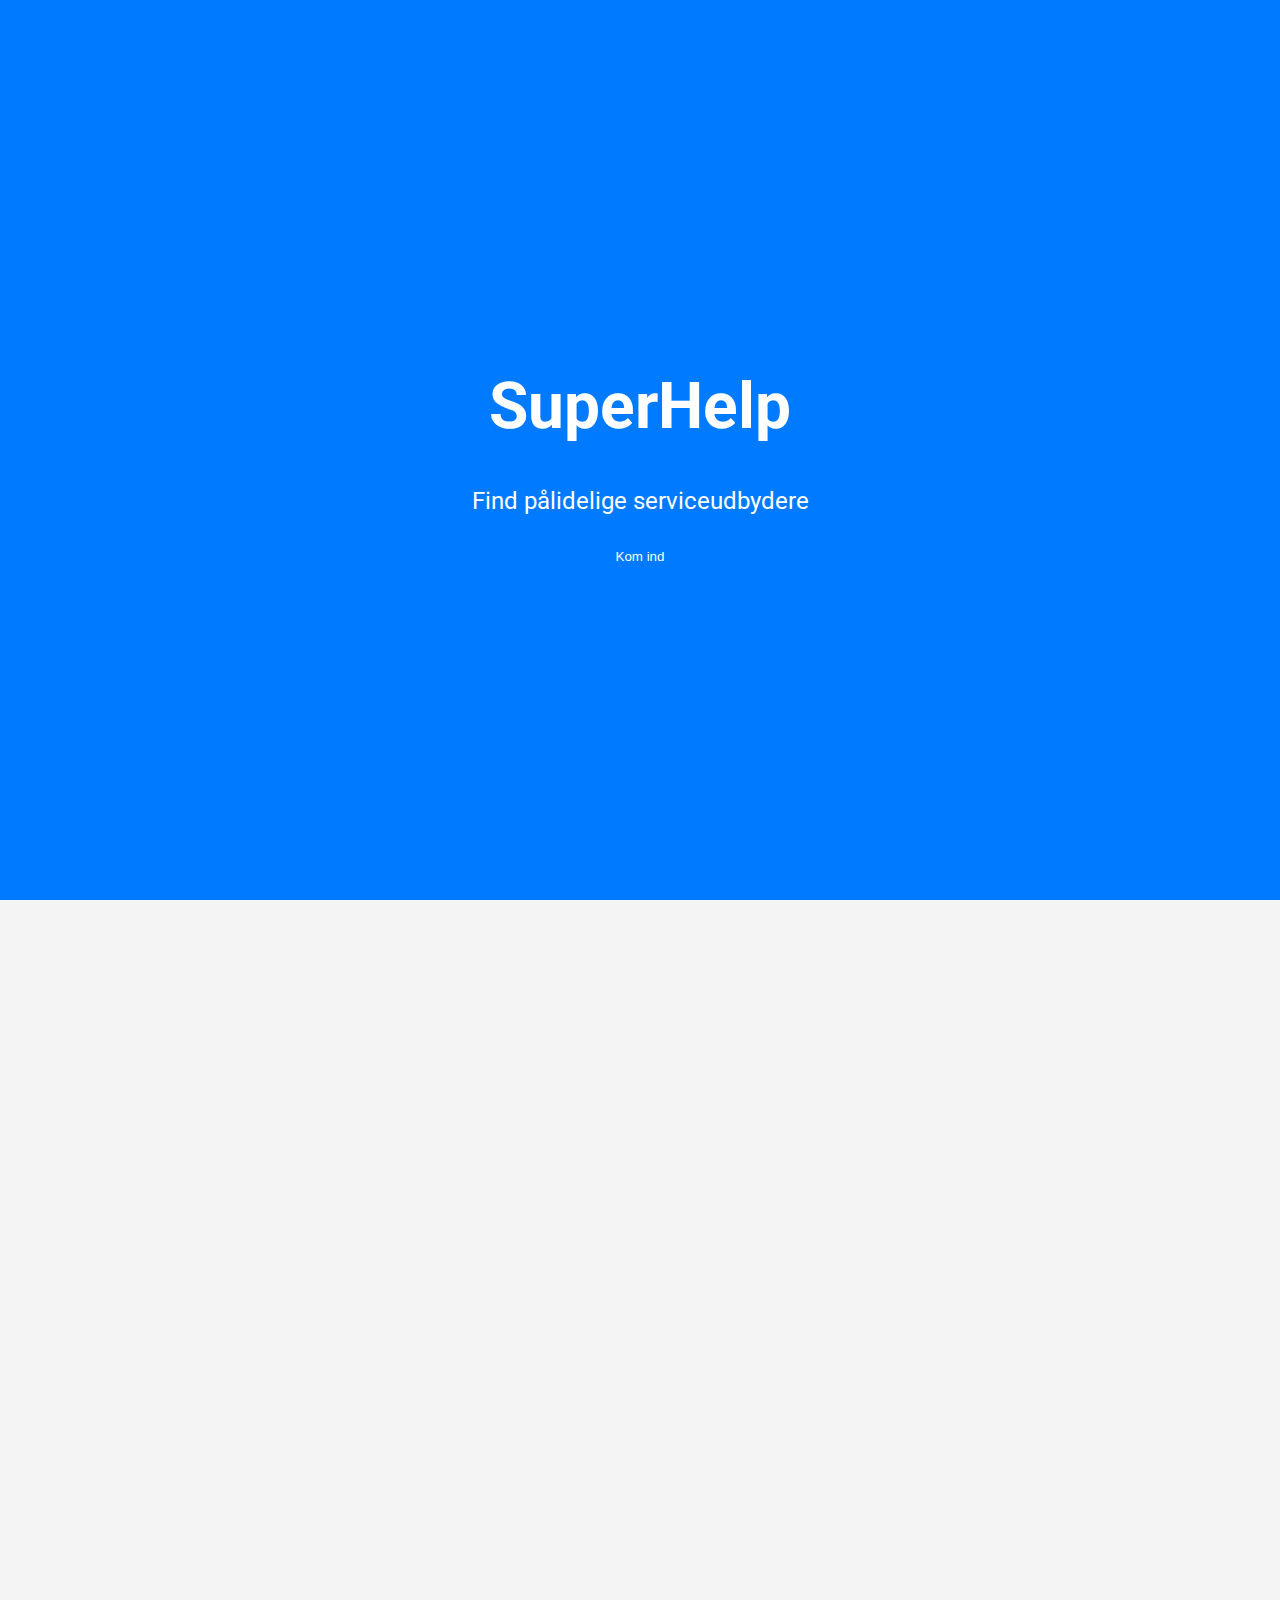
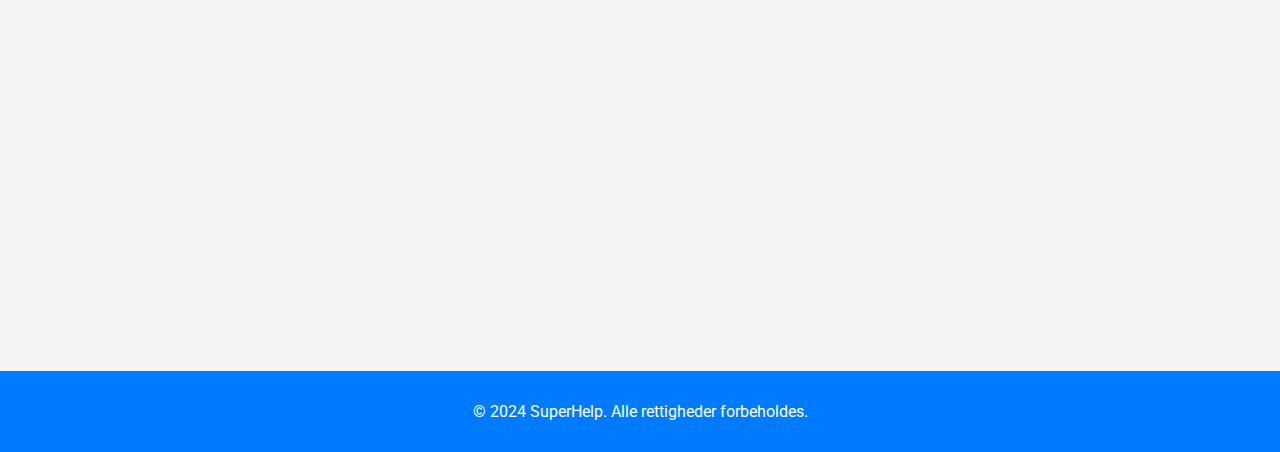
==== commit 06f8e6ae: "Update index.html" ====
--- a/index.html
+++ b/index.html
@@ -3,7 +3,7 @@
 <head>
     <meta charset="UTF-8">
     <meta name="viewport" content="width=device-width, initial-scale=1.0">
-    <title>Service Platform</title>
+    <title>SuperHelp</title>
     <link rel="stylesheet" href="styles.css">
     <link href="https://fonts.googleapis.com/css2?family=Roboto:wght@400;500;700&display=swap" rel="stylesheet">
 </head>
@@ -11,47 +11,48 @@
     <div id="splash">
         <div class="splash-text">
             <h1 class="animated-heading">SuperHelp</h1>
-            <p class="animated-description">Find Reliable Service Providers</p>
-            <button id="enterSite" class="btn-primary">Enter</button>
+            <p class="animated-description">Find pålidelige serviceudbydere</p>
+            <button id="enterSite" class="btn-primary">Kom ind</button>
         </div>
     </div>
 
-    <header id="mainHeader">
-        <h1 class="logo">Service Platform</h1>
+    <header id="mainHeader" style="display: none;">
+        <h1 class="logo">SuperHelp</h1>
         <nav class="menu">
             <input type="checkbox" id="menu-toggle">
             <label for="menu-toggle" class="menu-icon">&#9776;</label>
             <ul class="menu-items">
-                <li><a href="#home">Home</a></li>
-                <li><a href="#signup">Sign Up</a></li>
-                <li><a href="#workers">Workers</a></li>
+                <li><a href="#home">Hjem</a></li>
+                <li><a href="#signup">Tilmeld</a></li>
+                <li><a href="#workers">Arbejdsfolk</a></li>
                 <li><a href="#checkout">Checkout</a></li>
                 <li><a href="#chat">Chat</a></li>
+                <li><a href="#profile">Profil</a></li>
             </ul>
         </nav>
     </header>
 
     <section id="home" class="home-section">
         <div class="hero-text">
-            <h2 class="animated-heading">Find Reliable Service Providers</h2>
-            <p class="animated-description">Babysitting, Lawn Mowing, Window Cleaning, and more!</p>
+            <h2 class="animated-heading">Find pålidelige serviceudbydere</h2>
+            <p class="animated-description">Babysitting, græsslåning, vinduesvask og mere!</p>
         </div>
     </section>
 
     <section id="signup" class="fade-in">
         <div class="container">
-            <h2>Sign Up</h2>
+            <h2>Tilmeld</h2>
             <form id="signupForm">
                 <div class="form-group">
-                    <label for="userType">I am a:</label>
+                    <label for="userType">Jeg er en:</label>
                     <select id="userType" required>
-                        <option value="consumer">Consumer</option>
-                        <option value="worker">Worker</option>
+                        <option value="consumer">Forbruger</option>
+                        <option value="worker">Arbejdsmand</option>
                     </select>
                 </div>
 
                 <div class="form-group">
-                    <label for="name">Name:</label>
+                    <label for="name">Navn:</label>
                     <input type="text" id="name" required>
                 </div>
 
@@ -61,18 +62,18 @@
                 </div>
 
                 <div class="form-group" id="workerDetails" style="display: none;">
-                    <label for="rate">Hourly Rate (DKK):</label>
+                    <label for="rate">Timeløn (DKK):</label>
                     <input type="number" id="rate">
                 </div>
 
-                <button type="submit" class="btn-primary">Sign Up</button>
+                <button type="submit" class="btn-primary">Tilmeld</button>
             </form>
         </div>
     </section>
 
     <section id="workers" class="fade-in">
         <div class="container">
-            <h2>Available Workers</h2>
+            <h2>Tilgængelige medarbejdere</h2>
             <ul id="workerList"></ul>
         </div>
     </section>
@@ -82,35 +83,49 @@
             <h2>Checkout</h2>
             <form id="checkoutForm">
                 <div class="form-group">
-                    <label for="workerSelect">Select Worker:</label>
+                    <label for="workerSelect">Vælg en medarbejder:</label>
                     <select id="workerSelect" required>
-                        <option value="">-- Select a Worker --</option>
+                        <option value="">-- Vælg en medarbejder --</option>
                     </select>
                 </div>
 
                 <div class="form-group">
-                    <label for="hours">Number of Hours:</label>
+                    <label for="hours">Antal Timer:</label>
                     <input type="number" id="hours" required>
                 </div>
 
-                <button type="submit" class="btn-primary">Proceed to Payment</button>
+                <button type="submit" class="btn-primary">Gå til Betaling</button>
             </form>
         </div>
     </section>
 
     <section id="chat" class="fade-in">
         <div class="container">
-            <h2>Chat with a Worker</h2>
+            <h2>Chat med en Arbejdsmand</h2>
             <div id="chatBox">
                 <div id="chatMessages"></div>
-                <textarea id="chatInput" placeholder="Type your message..."></textarea>
+                <textarea id="chatInput" placeholder="Skriv din besked..."></textarea>
                 <button id="sendMessage" class="btn-secondary">Send</button>
             </div>
         </div>
     </section>
 
+    <section id="profile" class="fade-in">
+        <div class="container">
+            <h2>Din Profil</h2>
+            <div id="profileStats">
+                <!-- Statestikker vises her -->
+                <p id="profileName">Navn: <span id="displayName">John Doe</span></p>
+                <p id="profileEmail">Email: <span id="displayEmail">john@example.com</span></p>
+                <p id="profileRating">Bedømmelse: <span id="displayRating">4.5</span></p>
+                <p id="profileHours">Arbejdstimer: <span id="displayHours">20</span></p>
+                <button id="editProfile" class="btn-primary">Rediger Profil</button>
+            </div>
+        </div>
+    </section>
+
     <footer>
-        <p>&copy; 2024 Service Platform. All rights reserved.</p>
+        <p>&copy; 2024 SuperHelp. Alle rettigheder forbeholdes.</p>
     </footer>
 
     <script src="script.js"></script>
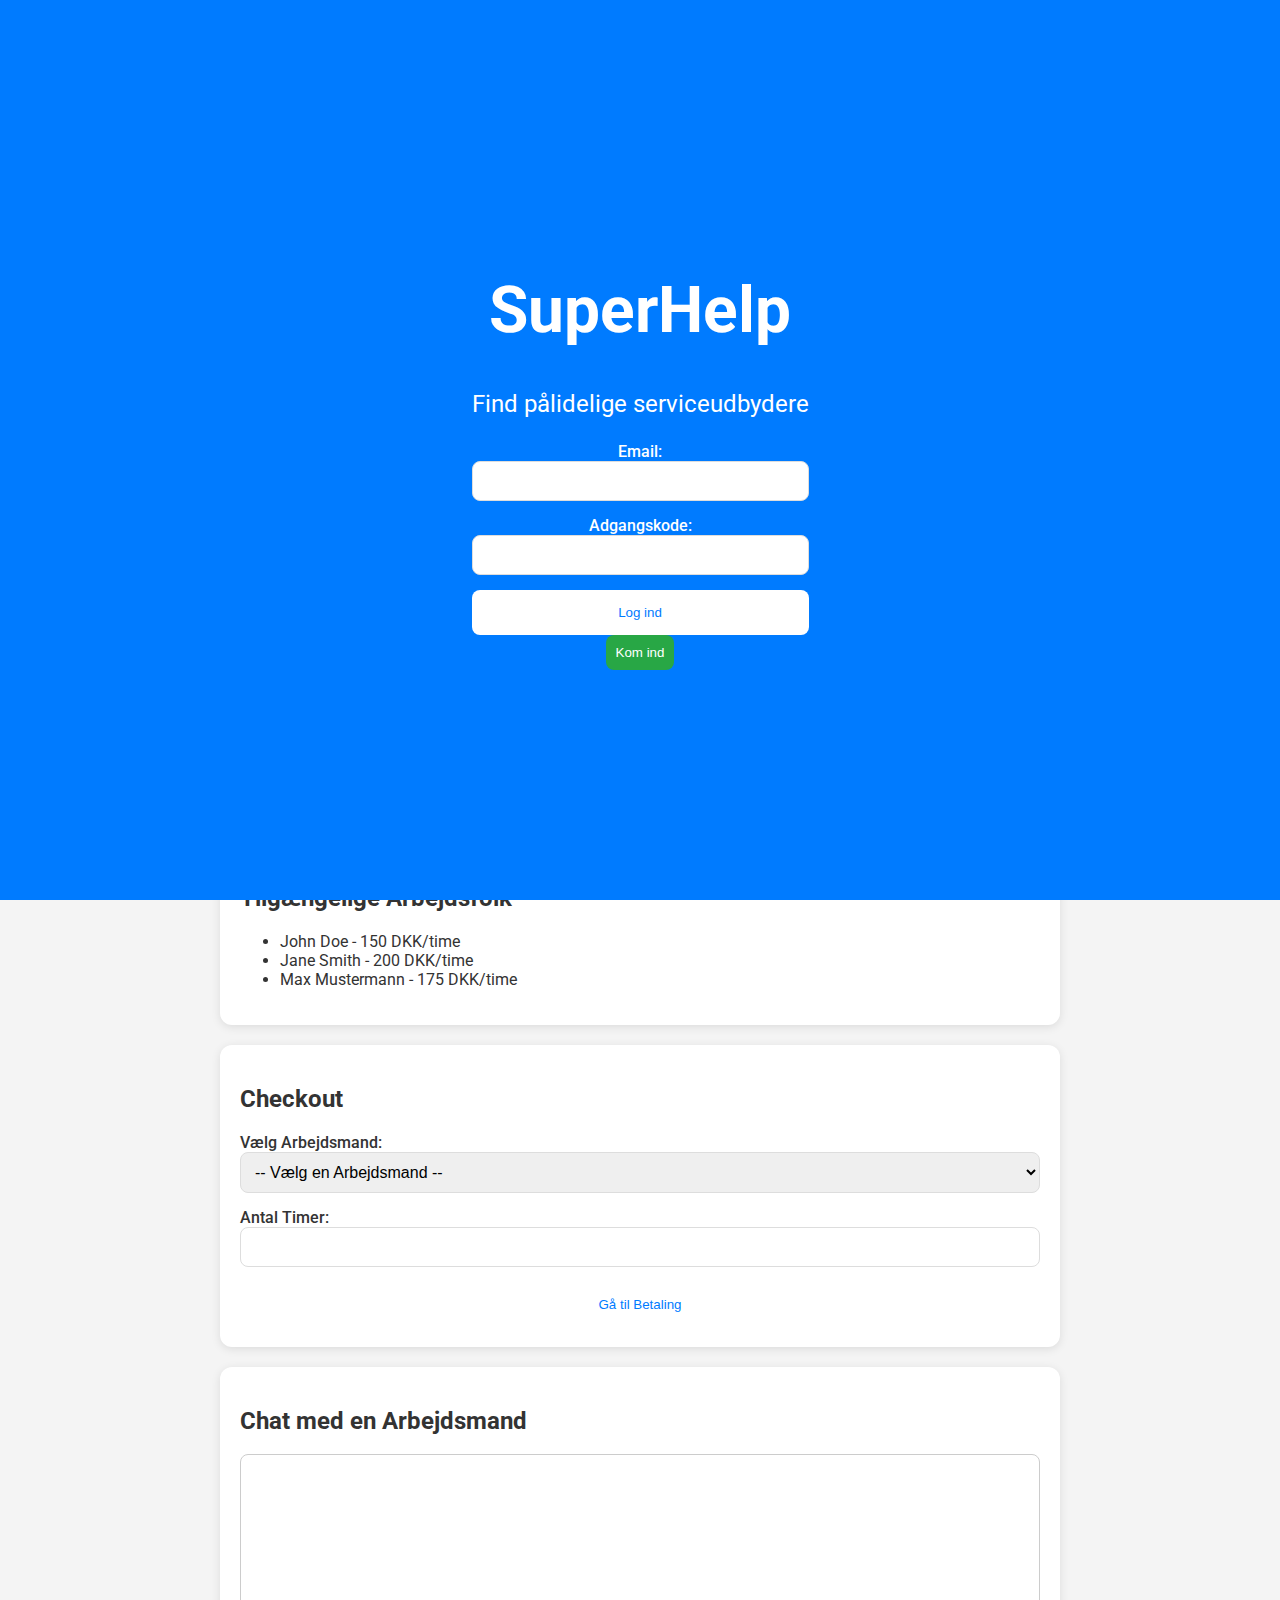
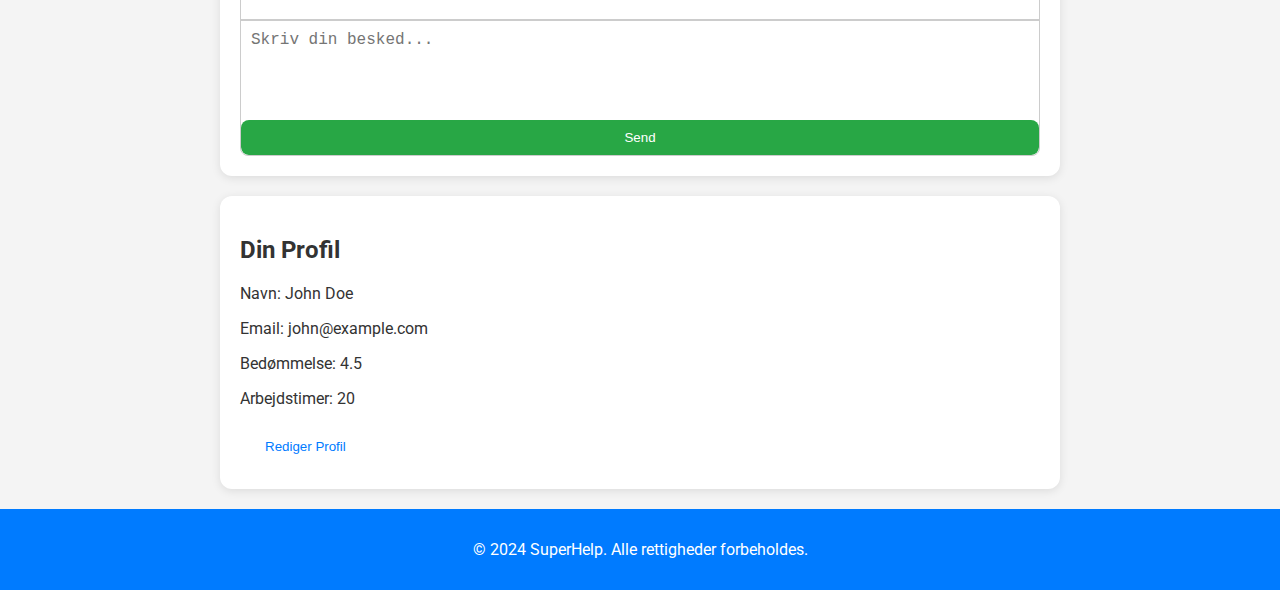
==== commit 6cb67eb1: "Update index.html" ====
--- a/index.html
+++ b/index.html
@@ -12,7 +12,18 @@
         <div class="splash-text">
             <h1 class="animated-heading">SuperHelp</h1>
             <p class="animated-description">Find pålidelige serviceudbydere</p>
-            <button id="enterSite" class="btn-primary">Kom ind</button>
+            <form id="loginForm">
+                <div class="form-group">
+                    <label for="loginEmail">Email:</label>
+                    <input type="email" id="loginEmail" required>
+                </div>
+                <div class="form-group">
+                    <label for="loginPassword">Adgangskode:</label>
+                    <input type="password" id="loginPassword" required>
+                </div>
+                <button type="submit" class="btn-primary">Log ind</button>
+            </form>
+            <button id="enterSite" class="btn-secondary">Kom ind</button>
         </div>
     </div>
 
@@ -73,7 +84,7 @@
 
     <section id="workers" class="fade-in">
         <div class="container">
-            <h2>Tilgængelige medarbejdere</h2>
+            <h2>Tilgængelige Arbejdsfolk</h2>
             <ul id="workerList"></ul>
         </div>
     </section>
@@ -83,9 +94,9 @@
             <h2>Checkout</h2>
             <form id="checkoutForm">
                 <div class="form-group">
-                    <label for="workerSelect">Vælg en medarbejder:</label>
+                    <label for="workerSelect">Vælg Arbejdsmand:</label>
                     <select id="workerSelect" required>
-                        <option value="">-- Vælg en medarbejder --</option>
+                        <option value="">-- Vælg en Arbejdsmand --</option>
                     </select>
                 </div>
 
--- a/styles.css
+++ b/styles.css
@@ -55,6 +55,22 @@
     transform: scale(1.05);
 }
 
+.btn-secondary {
+    background-color: #28a745;
+    color: white;
+    padding: 10px;
+    border: none;
+    border-radius: 8px;
+    font-weight: 500;
+    cursor: pointer;
+    transition: background-color 0.3s ease, transform 0.2s ease;
+}
+
+.btn-secondary:hover {
+    background-color: #218838;
+    transform: scale(1.05);
+}
+
 #mainHeader {
     display: flex;
     justify-content: space-between;
@@ -114,13 +130,11 @@
     background-color: white;
     border-radius: 12px;
     box-shadow: 0 2px 10px rgba(0, 0, 0, 0.1);
-    opacity: 0;
-    animation: fade-in 1s forwards;
-}
-
-h2 {
-    color: #007BFF;
-    margin-bottom: 20px;
+}
+
+form {
+    display: flex;
+    flex-direction: column;
 }
 
 .form-group {
@@ -128,67 +142,37 @@
 }
 
 label {
-    font-weight: 500;
     margin-bottom: 5px;
-    display: inline-block;
+    font-weight: 500;
 }
 
 input, select, textarea {
     width: 100%;
     padding: 10px;
-    font-size: 16px;
-    border: 1px solid #ccc;
-    border-radius: 8px;
-    outline: none;
-}
-
-input:focus, select:focus, textarea:focus {
-    border-color: #007BFF;
-}
-
-.btn-primary {
+    border-radius: 8px;
+    border: 1px solid #ddd;
+    box-sizing: border-box;
+    font-size: 1rem;
+}
+
+textarea {
+    height: 100px;
+}
+
+.home-section {
+    padding: 60px 20px;
     background-color: #007BFF;
     color: white;
-    padding: 10px;
-    border: none;
-    border-radius: 8px;
-    font-weight: 500;
-    cursor: pointer;
-    transition: background-color 0.3s ease, transform 0.2s ease;
-}
-
-.btn-primary:hover {
-    background-color: #0056b3;
-    transform: scale(1.05);
-}
-
-.btn-secondary {
-    background-color: #28a745;
-    color: white;
-    padding: 10px;
-    border: none;
-    border-radius: 8px;
-    font-weight: 500;
-    cursor: pointer;
-    transition: background-color 0.3s ease, transform 0.2s ease;
-}
-
-.btn-secondary:hover {
-    background-color: #218838;
-    transform: scale(1.05);
-}
-
-ul {
-    list-style-type: none;
-    padding: 0;
-}
-
-li {
-    background-color: #f4f4f4;
-    padding: 15px;
-    margin-bottom: 10px;
-    border-radius: 8px;
-    box-shadow: 0 1px 3px rgba(0, 0, 0, 0.1);
+    text-align: center;
+}
+
+.hero-text {
+    max-width: 600px;
+    margin: 0 auto;
+}
+
+.fade-in {
+    animation: fadeIn 1s ease-out;
 }
 
 #chatBox {
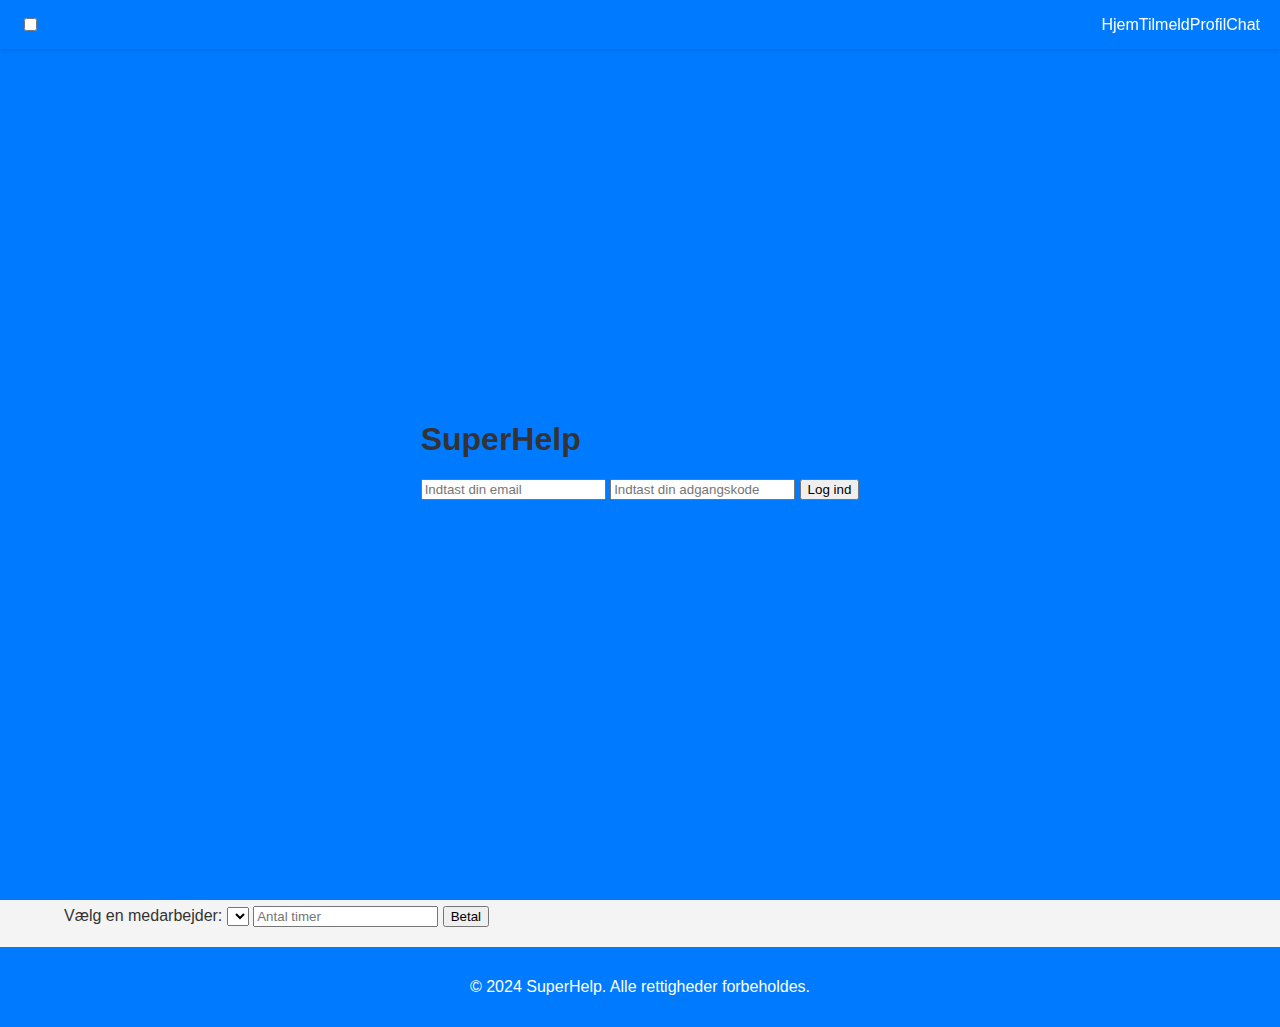
==== commit 79fc0ee6: "Update index.html" ====
--- a/index.html
+++ b/index.html
@@ -5,135 +5,84 @@
     <meta name="viewport" content="width=device-width, initial-scale=1.0">
     <title>SuperHelp</title>
     <link rel="stylesheet" href="styles.css">
-    <link href="https://fonts.googleapis.com/css2?family=Roboto:wght@400;500;700&display=swap" rel="stylesheet">
 </head>
 <body>
-    <div id="splash">
-        <div class="splash-text">
-            <h1 class="animated-heading">SuperHelp</h1>
-            <p class="animated-description">Find pålidelige serviceudbydere</p>
+    <div id="splash" class="splash-screen">
+        <div class="splash-content">
+            <h1>SuperHelp</h1>
             <form id="loginForm">
-                <div class="form-group">
-                    <label for="loginEmail">Email:</label>
-                    <input type="email" id="loginEmail" required>
-                </div>
-                <div class="form-group">
-                    <label for="loginPassword">Adgangskode:</label>
-                    <input type="password" id="loginPassword" required>
-                </div>
-                <button type="submit" class="btn-primary">Log ind</button>
+                <input type="email" id="loginEmail" placeholder="Indtast din email" required>
+                <input type="password" id="loginPassword" placeholder="Indtast din adgangskode" required>
+                <button type="submit">Log ind</button>
             </form>
-            <button id="enterSite" class="btn-secondary">Kom ind</button>
         </div>
     </div>
 
-    <header id="mainHeader" style="display: none;">
-        <h1 class="logo">SuperHelp</h1>
-        <nav class="menu">
-            <input type="checkbox" id="menu-toggle">
-            <label for="menu-toggle" class="menu-icon">&#9776;</label>
-            <ul class="menu-items">
-                <li><a href="#home">Hjem</a></li>
-                <li><a href="#signup">Tilmeld</a></li>
-                <li><a href="#workers">Arbejdsfolk</a></li>
-                <li><a href="#checkout">Checkout</a></li>
-                <li><a href="#chat">Chat</a></li>
-                <li><a href="#profile">Profil</a></li>
-            </ul>
+    <header id="mainHeader" class="header">
+        <input type="checkbox" id="menu-toggle">
+        <label for="menu-toggle" class="menu-icon">&#9776;</label>
+        <nav class="menu-items">
+            <a href="#home">Hjem</a>
+            <a href="#signup">Tilmeld</a>
+            <a href="#profile">Profil</a>
+            <a href="#chat">Chat</a>
         </nav>
     </header>
 
-    <section id="home" class="home-section">
-        <div class="hero-text">
-            <h2 class="animated-heading">Find pålidelige serviceudbydere</h2>
-            <p class="animated-description">Babysitting, græsslåning, vinduesvask og mere!</p>
-        </div>
-    </section>
+    <div class="container">
+        <section id="home" class="home-section">
+            <div class="hero-text">
+                <h2>Velkommen til SuperHelp</h2>
+                <p>Find de bedste hjælpere til dine opgaver</p>
+            </div>
+        </section>
 
-    <section id="signup" class="fade-in">
-        <div class="container">
-            <h2>Tilmeld</h2>
+        <section id="signup">
+            <h2>Tilmeld dig</h2>
             <form id="signupForm">
-                <div class="form-group">
-                    <label for="userType">Jeg er en:</label>
-                    <select id="userType" required>
-                        <option value="consumer">Forbruger</option>
-                        <option value="worker">Arbejdsmand</option>
-                    </select>
+                <label for="userType">Er du forbruger eller medarbejder?</label>
+                <select id="userType" required>
+                    <option value="" disabled selected>Vælg en mulighed</option>
+                    <option value="consumer">Forbruger</option>
+                    <option value="worker">Medarbejder</option>
+                </select>
+                <div id="workerDetails" style="display:none;">
+                    <input type="text" id="name" placeholder="Navn" required>
+                    <input type="email" id="email" placeholder="Email" required>
+                    <input type="text" id="rate" placeholder="Pris per time" required>
                 </div>
+                <button type="submit">Tilmeld</button>
+            </form>
+            <ul id="workerList"></ul>
+        </section>
 
-                <div class="form-group">
-                    <label for="name">Navn:</label>
-                    <input type="text" id="name" required>
-                </div>
+        <section id="profile">
+            <h2>Profil</h2>
+            <button id="editProfile">Rediger Profil</button>
+            <div id="profileStats">
+                <!-- Stats vises her -->
+            </div>
+        </section>
 
-                <div class="form-group">
-                    <label for="email">Email:</label>
-                    <input type="email" id="email" required>
-                </div>
+        <section id="chat">
+            <h2>Chat med en medarbejder</h2>
+            <div id="chatBox">
+                <div id="chatMessages"></div>
+                <textarea id="chatInput" placeholder="Skriv din besked her..."></textarea>
+                <button id="sendMessage">Send</button>
+            </div>
+        </section>
 
-                <div class="form-group" id="workerDetails" style="display: none;">
-                    <label for="rate">Timeløn (DKK):</label>
-                    <input type="number" id="rate">
-                </div>
-
-                <button type="submit" class="btn-primary">Tilmeld</button>
-            </form>
-        </div>
-    </section>
-
-    <section id="workers" class="fade-in">
-        <div class="container">
-            <h2>Tilgængelige Arbejdsfolk</h2>
-            <ul id="workerList"></ul>
-        </div>
-    </section>
-
-    <section id="checkout" class="fade-in">
-        <div class="container">
+        <section id="checkout">
             <h2>Checkout</h2>
             <form id="checkoutForm">
-                <div class="form-group">
-                    <label for="workerSelect">Vælg Arbejdsmand:</label>
-                    <select id="workerSelect" required>
-                        <option value="">-- Vælg en Arbejdsmand --</option>
-                    </select>
-                </div>
-
-                <div class="form-group">
-                    <label for="hours">Antal Timer:</label>
-                    <input type="number" id="hours" required>
-                </div>
-
-                <button type="submit" class="btn-primary">Gå til Betaling</button>
+                <label for="workerSelect">Vælg en medarbejder:</label>
+                <select id="workerSelect" required></select>
+                <input type="number" id="hours" placeholder="Antal timer" required>
+                <button type="submit">Betal</button>
             </form>
-        </div>
-    </section>
-
-    <section id="chat" class="fade-in">
-        <div class="container">
-            <h2>Chat med en Arbejdsmand</h2>
-            <div id="chatBox">
-                <div id="chatMessages"></div>
-                <textarea id="chatInput" placeholder="Skriv din besked..."></textarea>
-                <button id="sendMessage" class="btn-secondary">Send</button>
-            </div>
-        </div>
-    </section>
-
-    <section id="profile" class="fade-in">
-        <div class="container">
-            <h2>Din Profil</h2>
-            <div id="profileStats">
-                <!-- Statestikker vises her -->
-                <p id="profileName">Navn: <span id="displayName">John Doe</span></p>
-                <p id="profileEmail">Email: <span id="displayEmail">john@example.com</span></p>
-                <p id="profileRating">Bedømmelse: <span id="displayRating">4.5</span></p>
-                <p id="profileHours">Arbejdstimer: <span id="displayHours">20</span></p>
-                <button id="editProfile" class="btn-primary">Rediger Profil</button>
-            </div>
-        </div>
-    </section>
+        </section>
+    </div>
 
     <footer>
         <p>&copy; 2024 SuperHelp. Alle rettigheder forbeholdes.</p>
--- a/styles.css
+++ b/styles.css
@@ -20,7 +20,6 @@
     align-items: center;
     z-index: 1000;
     overflow: hidden;
-    animation: fadeOut 2s ease-out forwards;
 }
 
 .splash-text {
@@ -113,50 +112,21 @@
 }
 
 .menu-items a {
-    color: white;
     text-decoration: none;
+    color: white;
     font-weight: 500;
-    transition: color 0.3s ease;
 }
 
 .menu-items a:hover {
-    color: #e2e2e2;
-}
-
+    text-decoration: underline;
+}
+
+/* Sektioner */
 .container {
-    max-width: 800px;
-    margin: 20px auto;
+    width: 90%;
+    max-width: 1200px;
+    margin: 0 auto;
     padding: 20px;
-    background-color: white;
-    border-radius: 12px;
-    box-shadow: 0 2px 10px rgba(0, 0, 0, 0.1);
-}
-
-form {
-    display: flex;
-    flex-direction: column;
-}
-
-.form-group {
-    margin-bottom: 15px;
-}
-
-label {
-    margin-bottom: 5px;
-    font-weight: 500;
-}
-
-input, select, textarea {
-    width: 100%;
-    padding: 10px;
-    border-radius: 8px;
-    border: 1px solid #ddd;
-    box-sizing: border-box;
-    font-size: 1rem;
-}
-
-textarea {
-    height: 100px;
 }
 
 .home-section {
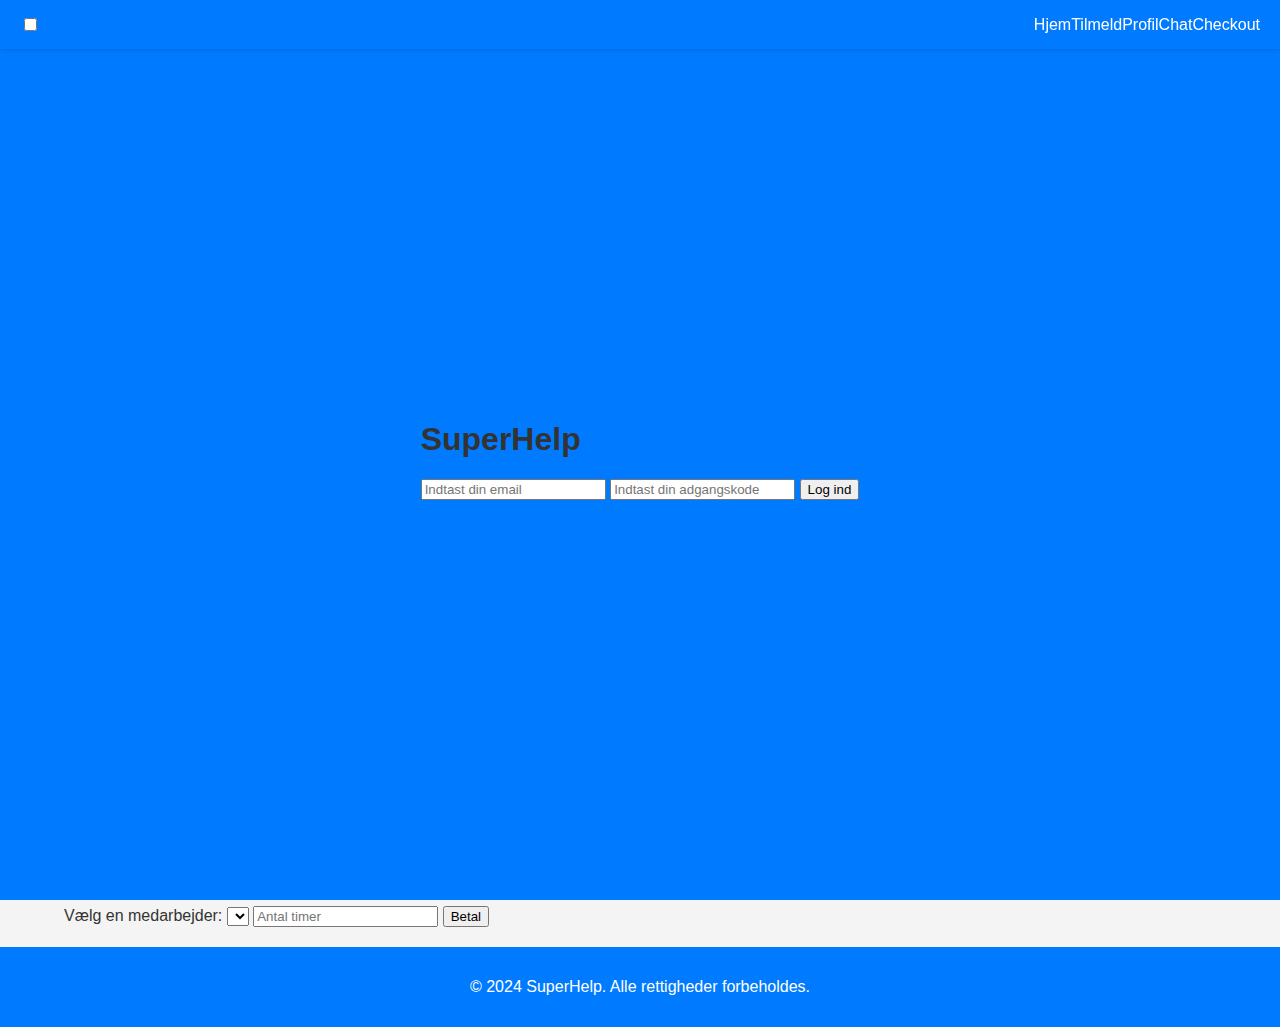
==== commit 1192c640: "Update index.html" ====
--- a/index.html
+++ b/index.html
@@ -7,6 +7,7 @@
     <link rel="stylesheet" href="styles.css">
 </head>
 <body>
+    <!-- Splash Screen -->
     <div id="splash" class="splash-screen">
         <div class="splash-content">
             <h1>SuperHelp</h1>
@@ -18,6 +19,7 @@
         </div>
     </div>
 
+    <!-- Main Content -->
     <header id="mainHeader" class="header">
         <input type="checkbox" id="menu-toggle">
         <label for="menu-toggle" class="menu-icon">&#9776;</label>
@@ -26,10 +28,12 @@
             <a href="#signup">Tilmeld</a>
             <a href="#profile">Profil</a>
             <a href="#chat">Chat</a>
+            <a href="#checkout">Checkout</a>
         </nav>
     </header>
 
     <div class="container">
+        <!-- Home Section -->
         <section id="home" class="home-section">
             <div class="hero-text">
                 <h2>Velkommen til SuperHelp</h2>
@@ -37,6 +41,7 @@
             </div>
         </section>
 
+        <!-- Signup Section -->
         <section id="signup">
             <h2>Tilmeld dig</h2>
             <form id="signupForm">
@@ -46,7 +51,7 @@
                     <option value="consumer">Forbruger</option>
                     <option value="worker">Medarbejder</option>
                 </select>
-                <div id="workerDetails" style="display:none;">
+                <div id="workerDetails" class="form-group" style="display:none;">
                     <input type="text" id="name" placeholder="Navn" required>
                     <input type="email" id="email" placeholder="Email" required>
                     <input type="text" id="rate" placeholder="Pris per time" required>
@@ -56,6 +61,7 @@
             <ul id="workerList"></ul>
         </section>
 
+        <!-- Profile Section -->
         <section id="profile">
             <h2>Profil</h2>
             <button id="editProfile">Rediger Profil</button>
@@ -64,6 +70,7 @@
             </div>
         </section>
 
+        <!-- Chat Section -->
         <section id="chat">
             <h2>Chat med en medarbejder</h2>
             <div id="chatBox">
@@ -73,6 +80,7 @@
             </div>
         </section>
 
+        <!-- Checkout Section -->
         <section id="checkout">
             <h2>Checkout</h2>
             <form id="checkoutForm">
